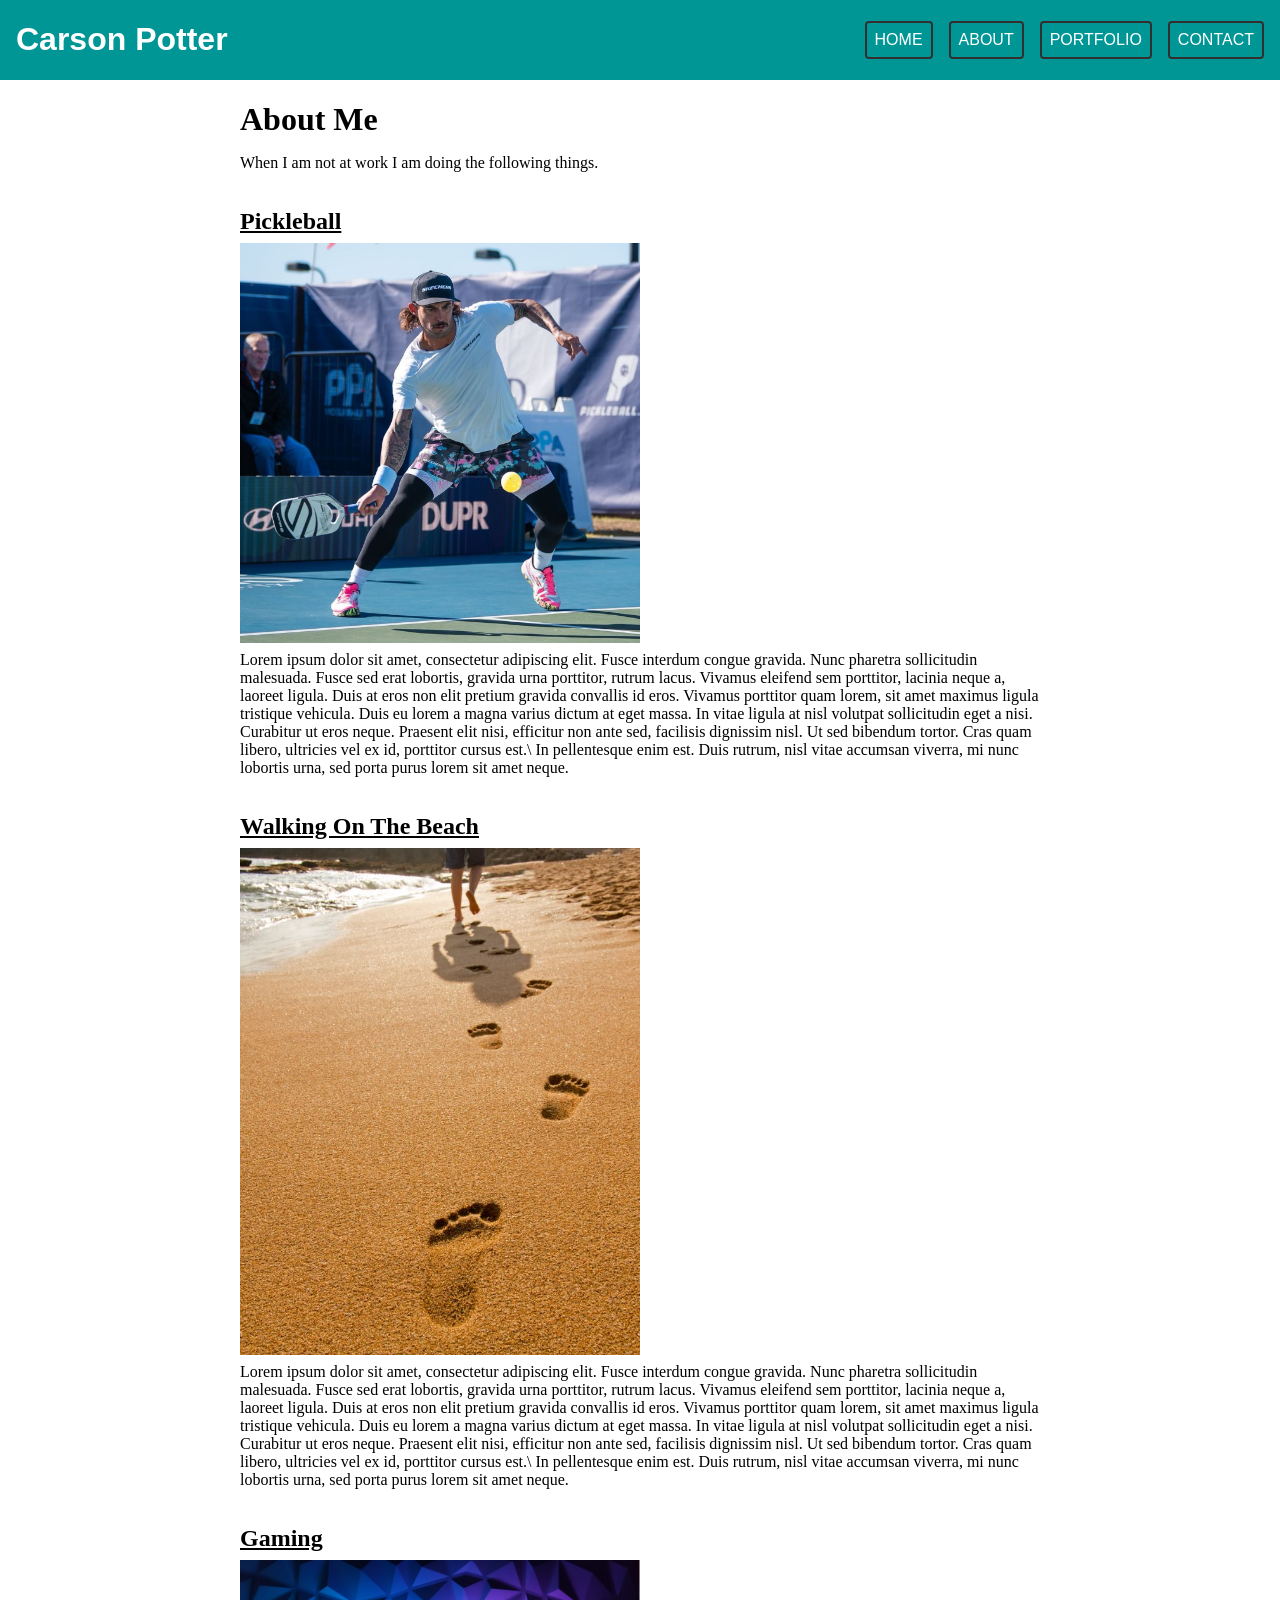
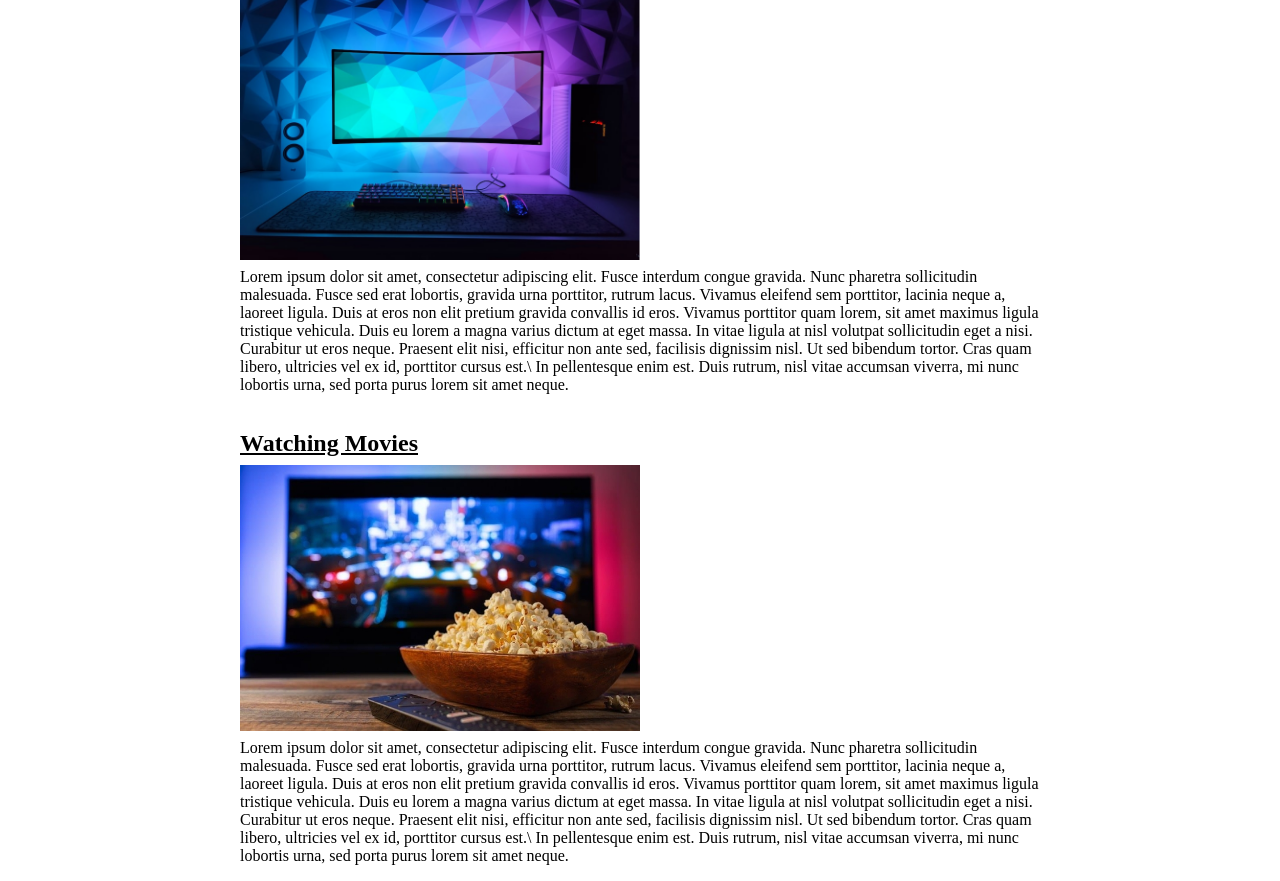
==== about.html @ 2e7123a1 "completed the home/about pages" ====
<html lang="en">
  <head>
    <meta charset="UTF-8" />
    <meta name="viewport" content="width=device-width, initial-scale=1.0" />
    <title>Carson Potter</title>
    <link rel="stylesheet" href="./Styles/navbar.css" />
    <link rel="stylesheet" href="./Styles/standard.css" />
  </head>
  <body>
    <header id="navbar">
      <h1>Carson Potter</h1>
      <nav>
        <a href="index.html">HOME</a>
        <a href="about.html">ABOUT</a>
        <a href="portfolio.html">PORTFOLIO</a>
        <a href="contact.html">CONTACT</a>
      </nav>
    </header>
    <main>
      <div id="containerInfo">
        <h1>About Me</h1>
        <p>When I am not at work I am doing the following things.</p>
      </div>
      <div id="containerInfo">
        <h2>Pickleball</h2>
        <img src="./images/pickleball.jpg" alt="pickleball.img" />
        <p>
          Lorem ipsum dolor sit amet, consectetur adipiscing elit. Fusce
          interdum congue gravida. Nunc pharetra sollicitudin malesuada. Fusce
          sed erat lobortis, gravida urna porttitor, rutrum lacus. Vivamus
          eleifend sem porttitor, lacinia neque a, laoreet ligula. Duis at eros
          non elit pretium gravida convallis id eros. Vivamus porttitor quam
          lorem, sit amet maximus ligula tristique vehicula. Duis eu lorem a
          magna varius dictum at eget massa. In vitae ligula at nisl volutpat
          sollicitudin eget a nisi. Curabitur ut eros neque. Praesent elit nisi,
          efficitur non ante sed, facilisis dignissim nisl. Ut sed bibendum
          tortor. Cras quam libero, ultricies vel ex id, porttitor cursus est.\
          In pellentesque enim est. Duis rutrum, nisl vitae accumsan viverra, mi
          nunc lobortis urna, sed porta purus lorem sit amet neque.
        </p>
      </div>
      <div id="containerInfo">
        <h2>Walking On The Beach</h2>
        <img src="./images/Beach.jpg" alt="beach.img" />
        <p>
          Lorem ipsum dolor sit amet, consectetur adipiscing elit. Fusce
          interdum congue gravida. Nunc pharetra sollicitudin malesuada. Fusce
          sed erat lobortis, gravida urna porttitor, rutrum lacus. Vivamus
          eleifend sem porttitor, lacinia neque a, laoreet ligula. Duis at eros
          non elit pretium gravida convallis id eros. Vivamus porttitor quam
          lorem, sit amet maximus ligula tristique vehicula. Duis eu lorem a
          magna varius dictum at eget massa. In vitae ligula at nisl volutpat
          sollicitudin eget a nisi. Curabitur ut eros neque. Praesent elit nisi,
          efficitur non ante sed, facilisis dignissim nisl. Ut sed bibendum
          tortor. Cras quam libero, ultricies vel ex id, porttitor cursus est.\
          In pellentesque enim est. Duis rutrum, nisl vitae accumsan viverra, mi
          nunc lobortis urna, sed porta purus lorem sit amet neque.
        </p>
      </div>
      <div id="containerInfo">
        <h2>Gaming</h2>
        <img src="./images/Gaming.png" alt="gaming.img" />
        <p>
          Lorem ipsum dolor sit amet, consectetur adipiscing elit. Fusce
          interdum congue gravida. Nunc pharetra sollicitudin malesuada. Fusce
          sed erat lobortis, gravida urna porttitor, rutrum lacus. Vivamus
          eleifend sem porttitor, lacinia neque a, laoreet ligula. Duis at eros
          non elit pretium gravida convallis id eros. Vivamus porttitor quam
          lorem, sit amet maximus ligula tristique vehicula. Duis eu lorem a
          magna varius dictum at eget massa. In vitae ligula at nisl volutpat
          sollicitudin eget a nisi. Curabitur ut eros neque. Praesent elit nisi,
          efficitur non ante sed, facilisis dignissim nisl. Ut sed bibendum
          tortor. Cras quam libero, ultricies vel ex id, porttitor cursus est.\
          In pellentesque enim est. Duis rutrum, nisl vitae accumsan viverra, mi
          nunc lobortis urna, sed porta purus lorem sit amet neque.
        </p>
      </div>
      <div id="containerInfo">
        <h2>Watching Movies</h2>
        <img src="./images/Movie.jpg" alt="movie.img" />
        <p>
          Lorem ipsum dolor sit amet, consectetur adipiscing elit. Fusce
          interdum congue gravida. Nunc pharetra sollicitudin malesuada. Fusce
          sed erat lobortis, gravida urna porttitor, rutrum lacus. Vivamus
          eleifend sem porttitor, lacinia neque a, laoreet ligula. Duis at eros
          non elit pretium gravida convallis id eros. Vivamus porttitor quam
          lorem, sit amet maximus ligula tristique vehicula. Duis eu lorem a
          magna varius dictum at eget massa. In vitae ligula at nisl volutpat
          sollicitudin eget a nisi. Curabitur ut eros neque. Praesent elit nisi,
          efficitur non ante sed, facilisis dignissim nisl. Ut sed bibendum
          tortor. Cras quam libero, ultricies vel ex id, porttitor cursus est.\
          In pellentesque enim est. Duis rutrum, nisl vitae accumsan viverra, mi
          nunc lobortis urna, sed porta purus lorem sit amet neque.
        </p>
      </div>
    </main>
  </body>
</html>
---- Styles/navbar.css ----
#navbar {
  display: flex;
  justify-content: space-between;
  align-items: center;
  background-color: rgb(0, 150, 150);
  color: white;
  font-family:
    "Trebuchet MS", "Lucida Sans Unicode", "Lucida Grande", "Lucida Sans",
    Arial, sans-serif;
}

#navbar h1 {
  margin-left: 1rem;
}

nav {
  display: flex;
  justify-content: center;
  gap: 1rem;
  margin-right: 1rem;
}

nav > a {
  align-self: center;
  text-decoration: none;
  color: white;
  font-family:
    "Trebuchet MS", "Lucida Sans Unicode", "Lucida Grande", "Lucida Sans",
    Arial, sans-serif;
  border: 2px solid rgb(48, 48, 48);
  border-radius: 0.25rem;
  padding: 0.5rem;
  transition: 0.25s ease-in-out;
}

nav > a:hover {
  background-color: rgb(0, 125, 125);
}
---- Styles/standard.css ----
body {
  margin: 0;
}

main {
  display: flex;
  flex-direction: column;
  align-items: center;
}

#containerInfo {
  width: 100ch;
  display: flex;
  flex-direction: column;
  align-items: baseline;
}

#containerInfo > h1 {
  margin-bottom: 0.5rem;
}

h2 {
  text-decoration: underline;
  margin-bottom: 0.5rem;
}

p {
  margin-top: 0.5rem;
}

img {
  width: 50%;
  height: auto;
}

#JackSparrow {
  background-color: tan;
  padding: 1rem;
  border: 2px solid rgb(90, 77, 59);
  border-radius: 0.25rem;
}

#JSsignature {
  text-align: right;
}
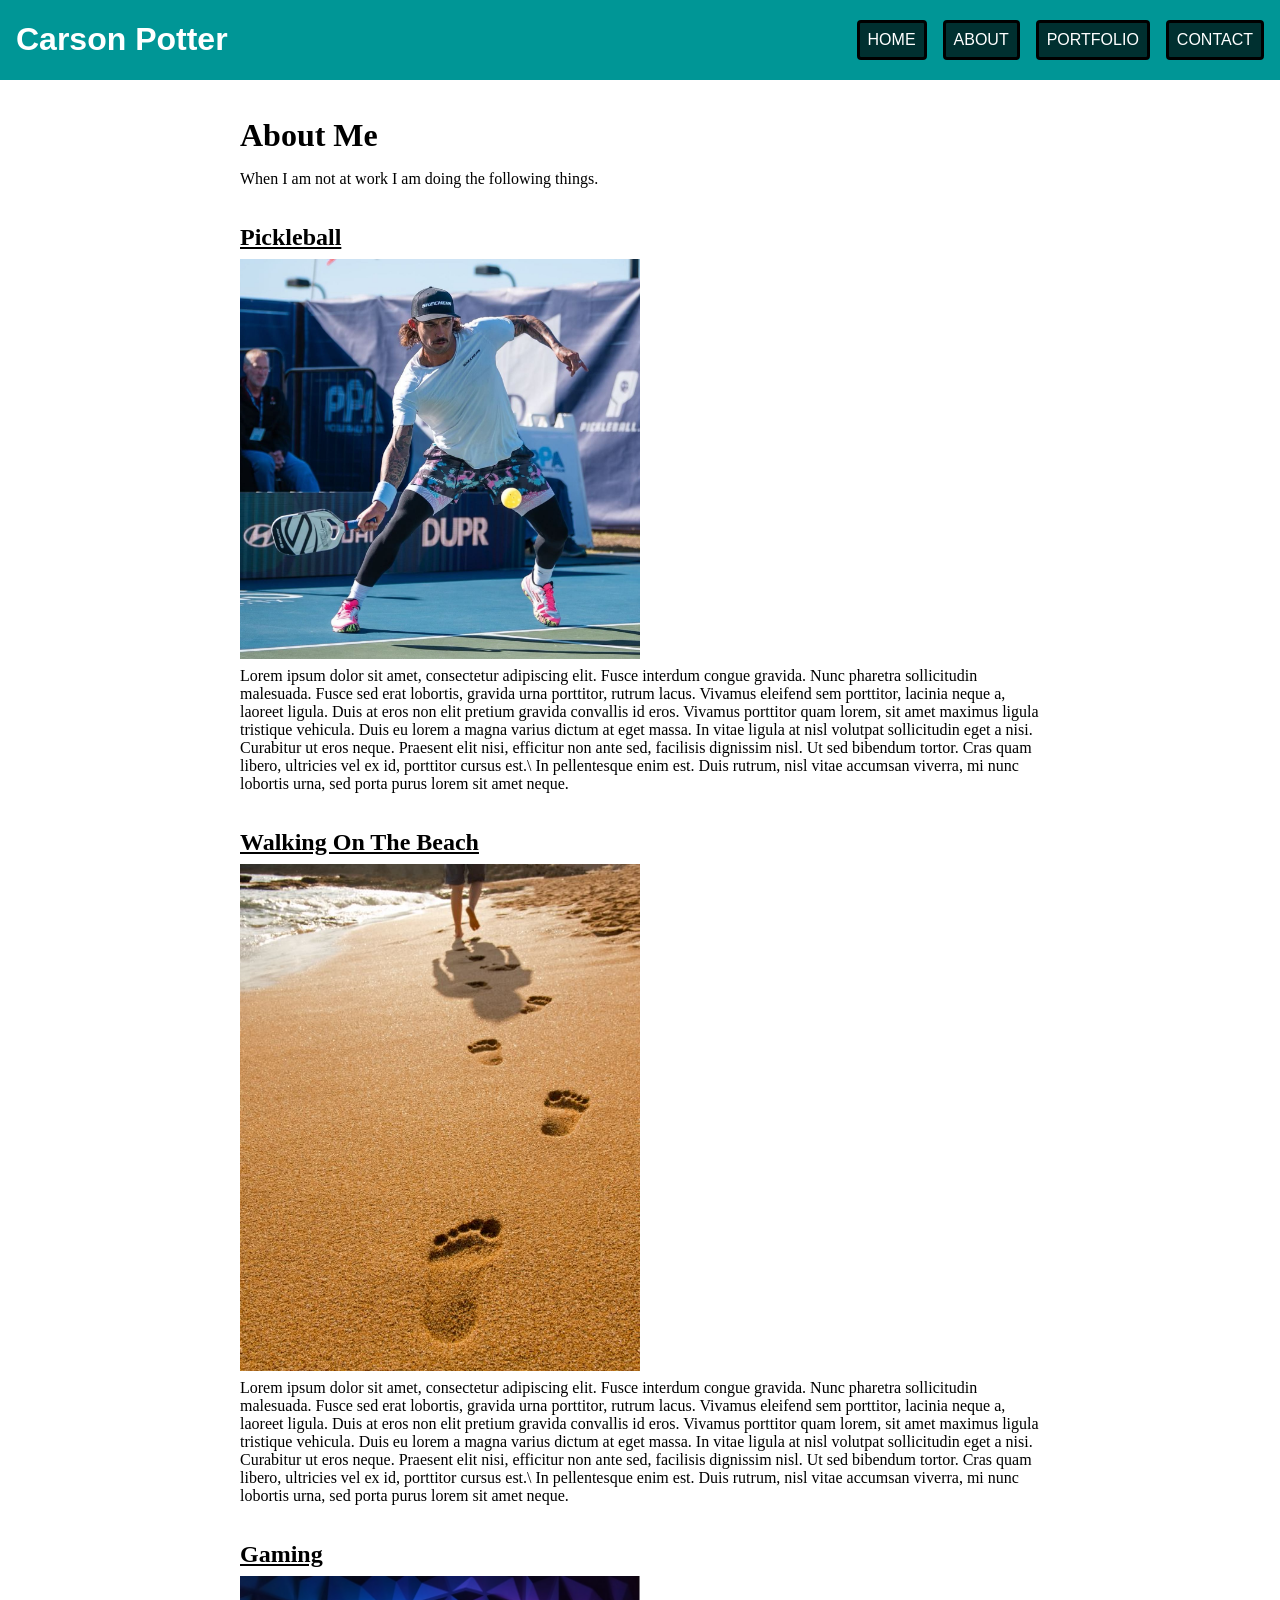
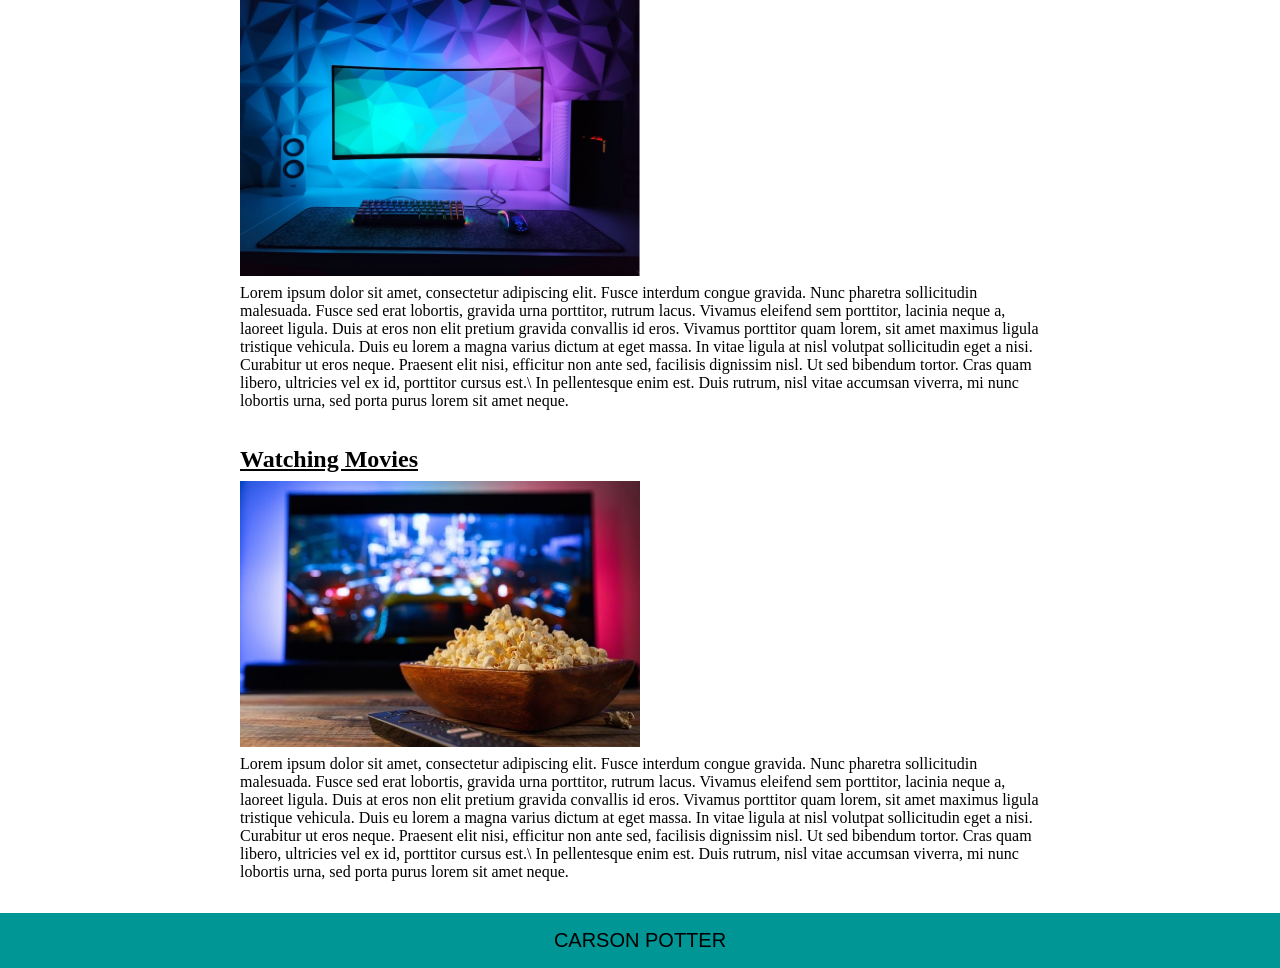
==== commit 49a78789: "completed the portfolio page and modified navbar for accessibility" ====
--- a/about.html
+++ b/about.html
@@ -94,5 +94,6 @@
         </p>
       </div>
     </main>
+    <footer>CARSON POTTER</footer>
   </body>
 </html>
--- a/Styles/navbar.css
+++ b/Styles/navbar.css
@@ -7,6 +7,7 @@
   font-family:
     "Trebuchet MS", "Lucida Sans Unicode", "Lucida Grande", "Lucida Sans",
     Arial, sans-serif;
+  margin-bottom: 1rem;
 }
 
 #navbar h1 {
@@ -27,12 +28,13 @@
   font-family:
     "Trebuchet MS", "Lucida Sans Unicode", "Lucida Grande", "Lucida Sans",
     Arial, sans-serif;
-  border: 2px solid rgb(48, 48, 48);
+  background-color: rgb(0, 48, 48);
+  border: 0.2rem solid black;
   border-radius: 0.25rem;
   padding: 0.5rem;
-  transition: 0.25s ease-in-out;
+  transition: 0.25s;
 }
 
 nav > a:hover {
-  background-color: rgb(0, 125, 125);
+  background-color: rgb(0, 100, 100);
 }
--- a/Styles/standard.css
+++ b/Styles/standard.css
@@ -13,6 +13,26 @@
   display: flex;
   flex-direction: column;
   align-items: baseline;
+}
+
+.projectInfo {
+  border: solid rgb(0, 75, 75) 0.25rem;
+  padding: 0.5rem;
+}
+
+.projectLink {
+  margin: auto;
+  color: black;
+  text-decoration: none;
+  border: 0.25rem solid rgb(0, 75, 75);
+  border-radius: 0.5rem;
+  padding: 0.5rem;
+  background-color: aqua;
+  transition: 0.25s;
+}
+
+.projectLink:hover {
+  background-color: rgb(0, 150, 150);
 }
 
 #containerInfo > h1 {
@@ -43,3 +63,15 @@
 #JSsignature {
   text-align: right;
 }
+
+footer {
+  margin: 1rem 0 0 0;
+  background-color: rgb(0, 150, 150);
+  padding: 1rem;
+  text-align: center;
+  color: black;
+  font-family:
+    "Trebuchet MS", "Lucida Sans Unicode", "Lucida Grande", "Lucida Sans",
+    Arial, sans-serif;
+  font-size: 1.25rem;
+}
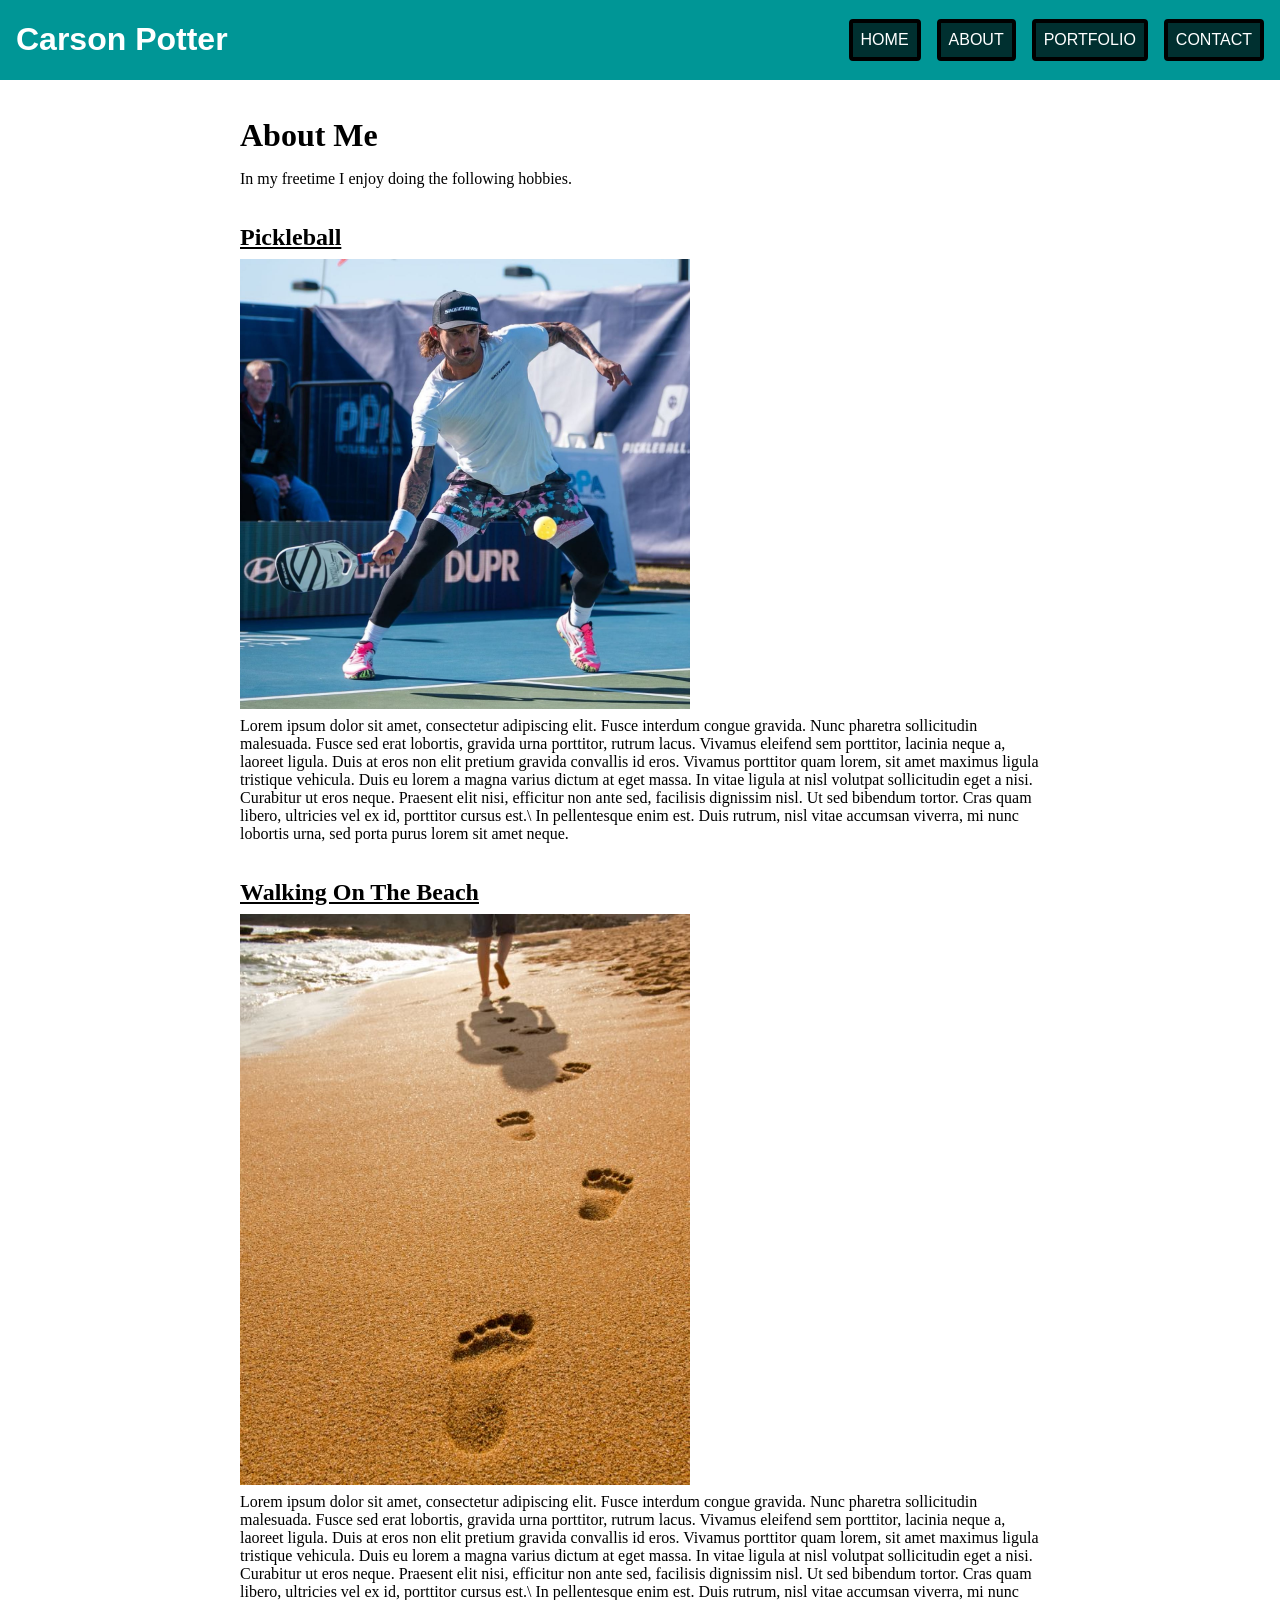
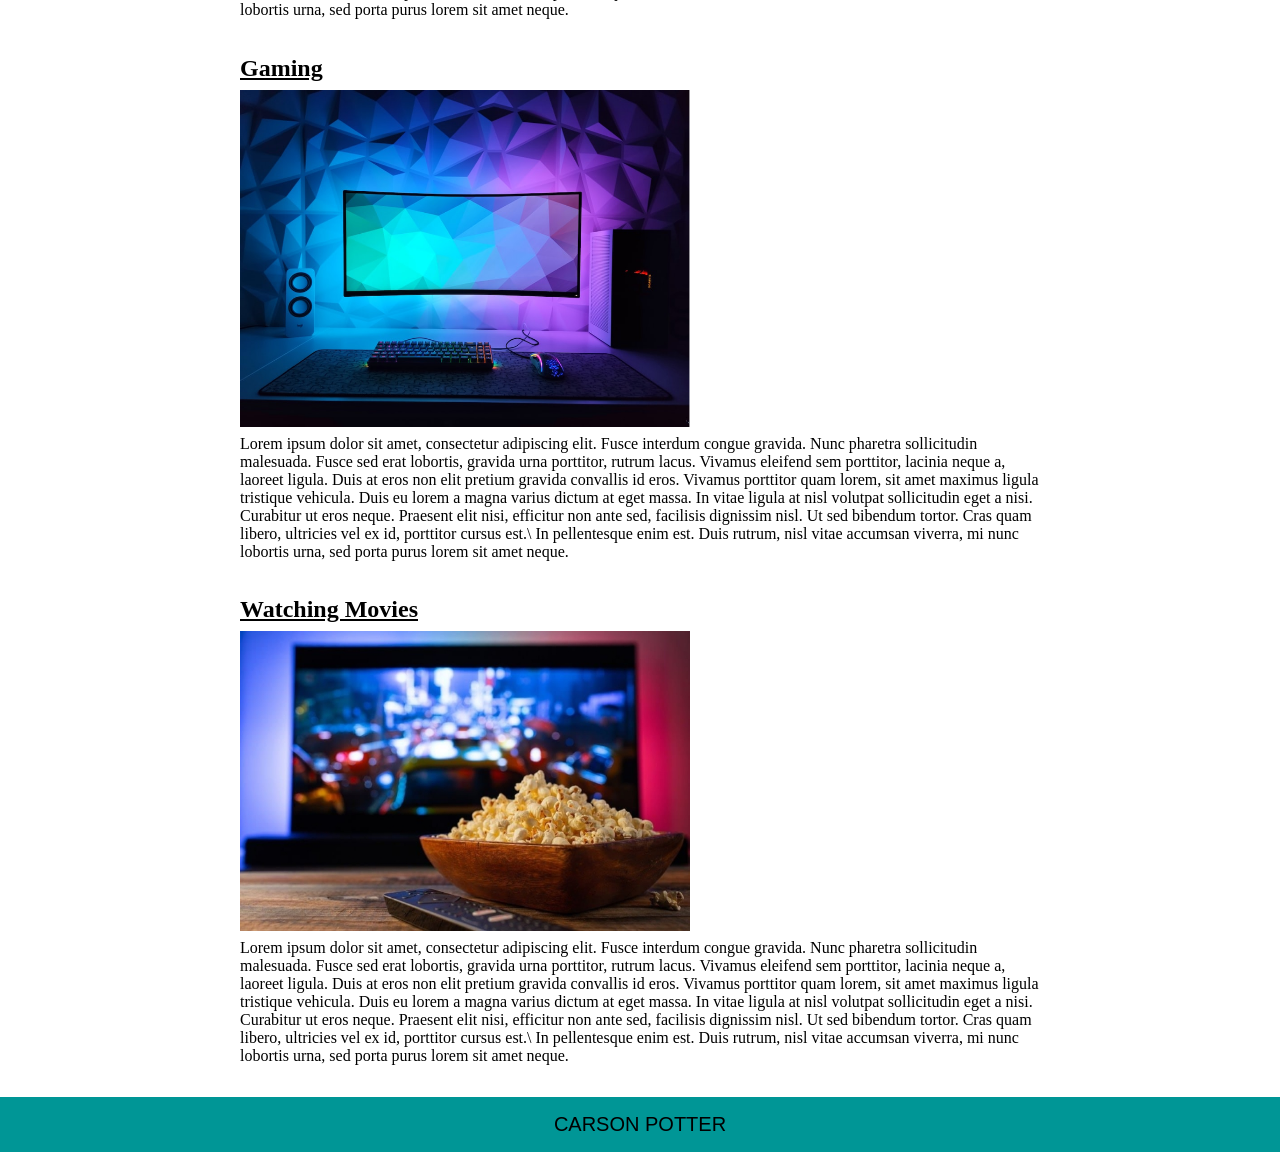
==== commit 66ae8e0a: "Fine tuning" ====
--- a/about.html
+++ b/about.html
@@ -19,7 +19,7 @@
     <main>
       <div id="containerInfo">
         <h1>About Me</h1>
-        <p>When I am not at work I am doing the following things.</p>
+        <p>In my freetime I enjoy doing the following hobbies.</p>
       </div>
       <div id="containerInfo">
         <h2>Pickleball</h2>
--- a/Styles/navbar.css
+++ b/Styles/navbar.css
@@ -10,15 +10,10 @@
   margin-bottom: 1rem;
 }
 
-#navbar h1 {
-  margin-left: 1rem;
-}
-
 nav {
   display: flex;
   justify-content: center;
   gap: 1rem;
-  margin-right: 1rem;
 }
 
 nav > a {
@@ -29,7 +24,7 @@
     "Trebuchet MS", "Lucida Sans Unicode", "Lucida Grande", "Lucida Sans",
     Arial, sans-serif;
   background-color: rgb(0, 48, 48);
-  border: 0.2rem solid black;
+  border: 0.25rem solid black;
   border-radius: 0.25rem;
   padding: 0.5rem;
   transition: 0.25s;
@@ -38,3 +33,20 @@
 nav > a:hover {
   background-color: rgb(0, 100, 100);
 }
+
+@media (width <= 600px) {
+  #navbar {
+    flex-direction: column;
+    align-items: center;
+  }
+}
+
+@media (width >= 600px) {
+  #navbar h1 {
+    margin-left: 1rem;
+  }
+
+  nav {
+    margin-right: 1rem;
+  }
+}
--- a/Styles/standard.css
+++ b/Styles/standard.css
@@ -13,6 +13,20 @@
   display: flex;
   flex-direction: column;
   align-items: baseline;
+}
+
+#contactInfo {
+  width: 100ch;
+  display: flex;
+  flex-direction: column;
+  align-items: center;
+}
+
+.frontPageCenter {
+  width: 100ch;
+  display: flex;
+  flex-direction: column;
+  align-items: center;
 }
 
 .projectInfo {
@@ -49,13 +63,14 @@
 }
 
 img {
-  width: 50%;
+  width: 50dvh;
   height: auto;
 }
 
 #JackSparrow {
   background-color: tan;
   padding: 1rem;
+  width: 75%;
   border: 2px solid rgb(90, 77, 59);
   border-radius: 0.25rem;
 }
@@ -75,3 +90,68 @@
     Arial, sans-serif;
   font-size: 1.25rem;
 }
+
+#contactHead {
+  text-align: center;
+}
+
+#contactIMG {
+  width: 50dvh;
+  height: auto;
+}
+
+form > div {
+  display: flex;
+  width: 50dvh;
+  flex-direction: column;
+  padding-top: 1rem;
+}
+
+#submit {
+  margin-top: 1rem;
+  font-size: 1rem;
+  padding: 0.5rem 1rem;
+  width: 100%;
+  background-color: aqua;
+  border: 0.25rem solid rgb(0, 75, 75);
+  border-radius: 0.5rem;
+  transition: 0.25s;
+  align-self: center;
+}
+
+#submit:hover {
+  background-color: rgb(0, 125, 125);
+  color: white;
+  cursor: pointer;
+}
+
+@media (width <= 600px) {
+  img {
+    max-width: 100%;
+    height: auto;
+  }
+
+  .frontPageCenter {
+    width: 75dvw;
+  }
+
+  #JackSparrow {
+    width: 75dvw;
+  }
+
+  #containerInfo {
+    width: 75dvw;
+  }
+
+  #contactInfo {
+    width: 75dvw;
+  }
+
+  form > div {
+    width: 100dvw;
+  }
+
+  #submit {
+    width: 100dvw;
+  }
+}
